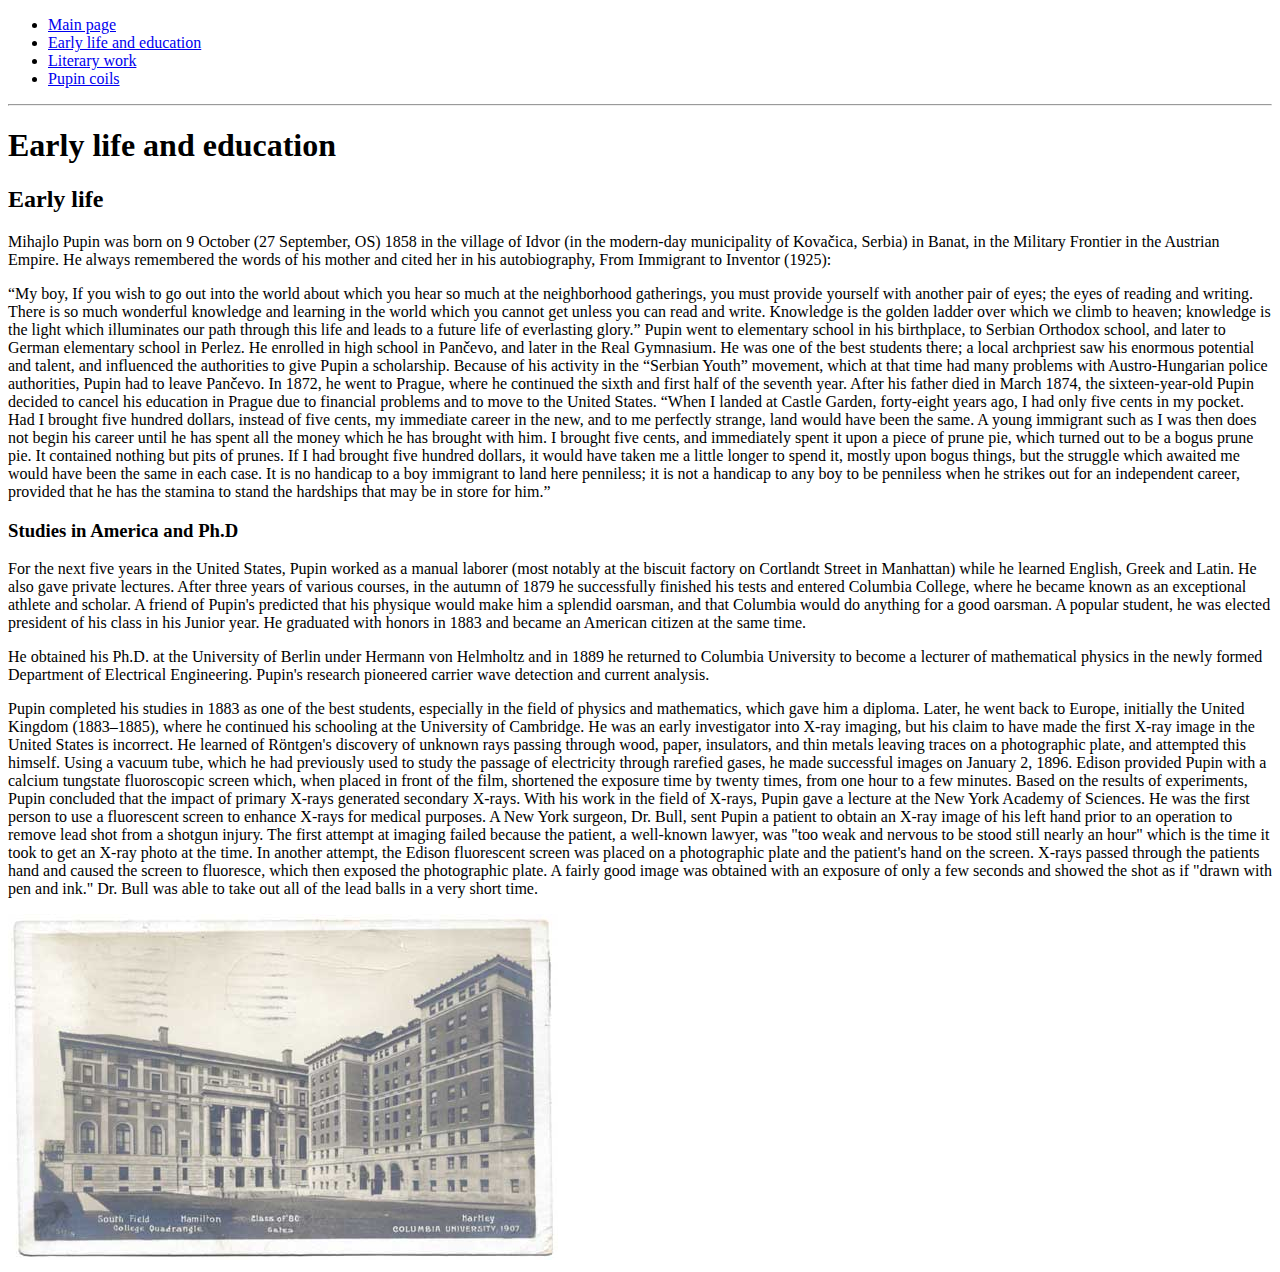
==== Early_life_and_education/index.html @ a02fbf67 "Initial commit" ====
<!DOCTYPE html>
<html lang="en">
<head>
    <meta charset="UTF-8">
    <title>Early life and education</title>
</head>
<body>
    <ul>
        <li><a href="../index.html">Main page</a></li>
        <li><a href="index.html">Early life and education</a></li>
        <li><a href="../Literary_work/index.html">Literary work</a></li>
        <li><a href="../Pupin_coils/index.html">Pupin coils</a></li>
    </ul>
    <hr>

    <h1>Early life and education</h1>
    
    <h2>Early life</h2>

<p>Mihajlo Pupin was born on 9 October (27 September, OS) 1858 in the village of Idvor (in the modern-day municipality of Kovačica, Serbia) in Banat, in the Military Frontier in the Austrian Empire. He always remembered the words of his mother and cited her in his autobiography, From Immigrant to Inventor (1925):</p>

<p>“My boy, If you wish to go out into the world about which you hear so much at the neighborhood gatherings, you must provide yourself with another pair of eyes; the eyes of reading and writing. There is so much wonderful knowledge and learning in the world which you cannot get unless you can read and write. Knowledge is the golden ladder over which we climb to heaven; knowledge is the light which illuminates our path through this life and leads to a future life of everlasting glory.”

Pupin went to elementary school in his birthplace, to Serbian Orthodox school, and later to German elementary school in Perlez. He enrolled in high school in Pančevo, and later in the Real Gymnasium. He was one of the best students there; a local archpriest saw his enormous potential and talent, and influenced the authorities to give Pupin a scholarship.

Because of his activity in the “Serbian Youth” movement, which at that time had many problems with Austro-Hungarian police authorities, Pupin had to leave Pančevo. In 1872, he went to Prague, where he continued the sixth and first half of the seventh year. After his father died in March 1874, the sixteen-year-old Pupin decided to cancel his education in Prague due to financial problems and to move to the United States.

“When I landed at Castle Garden, forty-eight years ago, I had only five cents in my pocket. Had I brought five hundred dollars, instead of five cents, my immediate career in the new, and to me perfectly strange, land would have been the same. A young immigrant such as I was then does not begin his career until he has spent all the money which he has brought with him. I brought five cents, and immediately spent it upon a piece of prune pie, which turned out to be a bogus prune pie. It contained nothing but pits of prunes. If I had brought five hundred dollars, it would have taken me a little longer to spend it, mostly upon bogus things, but the struggle which awaited me would have been the same in each case. It is no handicap to a boy immigrant to land here penniless; it is not a handicap to any boy to be penniless when he strikes out for an independent career, provided that he has the stamina to stand the hardships that may be in store for him.”</p>


<h3>Studies in America and Ph.D</h3>

<p>For the next five years in the United States, Pupin worked as a manual laborer (most notably at the biscuit factory on Cortlandt Street in Manhattan) while he learned English, Greek and Latin. He also gave private lectures. After three years of various courses, in the autumn of 1879 he successfully finished his tests and entered Columbia College, where he became known as an exceptional athlete and scholar. A friend of Pupin's predicted that his physique would make him a splendid oarsman, and that Columbia would do anything for a good oarsman. A popular student, he was elected president of his class in his Junior year. He graduated with honors in 1883 and became an American citizen at the same time.</p>

<p>He obtained his Ph.D. at the University of Berlin under Hermann von Helmholtz and in 1889 he returned to Columbia University to become a lecturer of mathematical physics in the newly formed Department of Electrical Engineering. Pupin's research pioneered carrier wave detection and current analysis.</p>

<p>Pupin completed his studies in 1883 as one of the best students, especially in the field of physics and mathematics, which gave him a diploma. Later, he went back to Europe, initially the United Kingdom (1883–1885), where he continued his schooling at the University of Cambridge. He was an early investigator into X-ray imaging, but his claim to have made the first X-ray image in the United States is incorrect. He learned of Röntgen's discovery of unknown rays passing through wood, paper, insulators, and thin metals leaving traces on a photographic plate, and attempted this himself. Using a vacuum tube, which he had previously used to study the passage of electricity through rarefied gases, he made successful images on January 2, 1896. Edison provided Pupin with a calcium tungstate fluoroscopic screen which, when placed in front of the film, shortened the exposure time by twenty times, from one hour to a few minutes. Based on the results of experiments, Pupin concluded that the impact of primary X-rays generated secondary X-rays. With his work in the field of X-rays, Pupin gave a lecture at the New York Academy of Sciences. He was the first person to use a fluorescent screen to enhance X-rays for medical purposes. A New York surgeon, Dr. Bull, sent Pupin a patient to obtain an X-ray image of his left hand prior to an operation to remove lead shot from a shotgun injury. The first attempt at imaging failed because the patient, a well-known lawyer, was "too weak and nervous to be stood still nearly an hour" which is the time it took to get an X-ray photo at the time. In another attempt, the Edison fluorescent screen was placed on a photographic plate and the patient's hand on the screen. X-rays passed through the patients hand and caused the screen to fluoresce, which then exposed the photographic plate. A fairly good image was obtained with an exposure of only a few seconds and showed the shot as if "drawn with pen and ink." Dr. Bull was able to take out all of the lead balls in a very short time. </p>
<img src="university.jpg" alt="Picture of university">
</body>
</html>
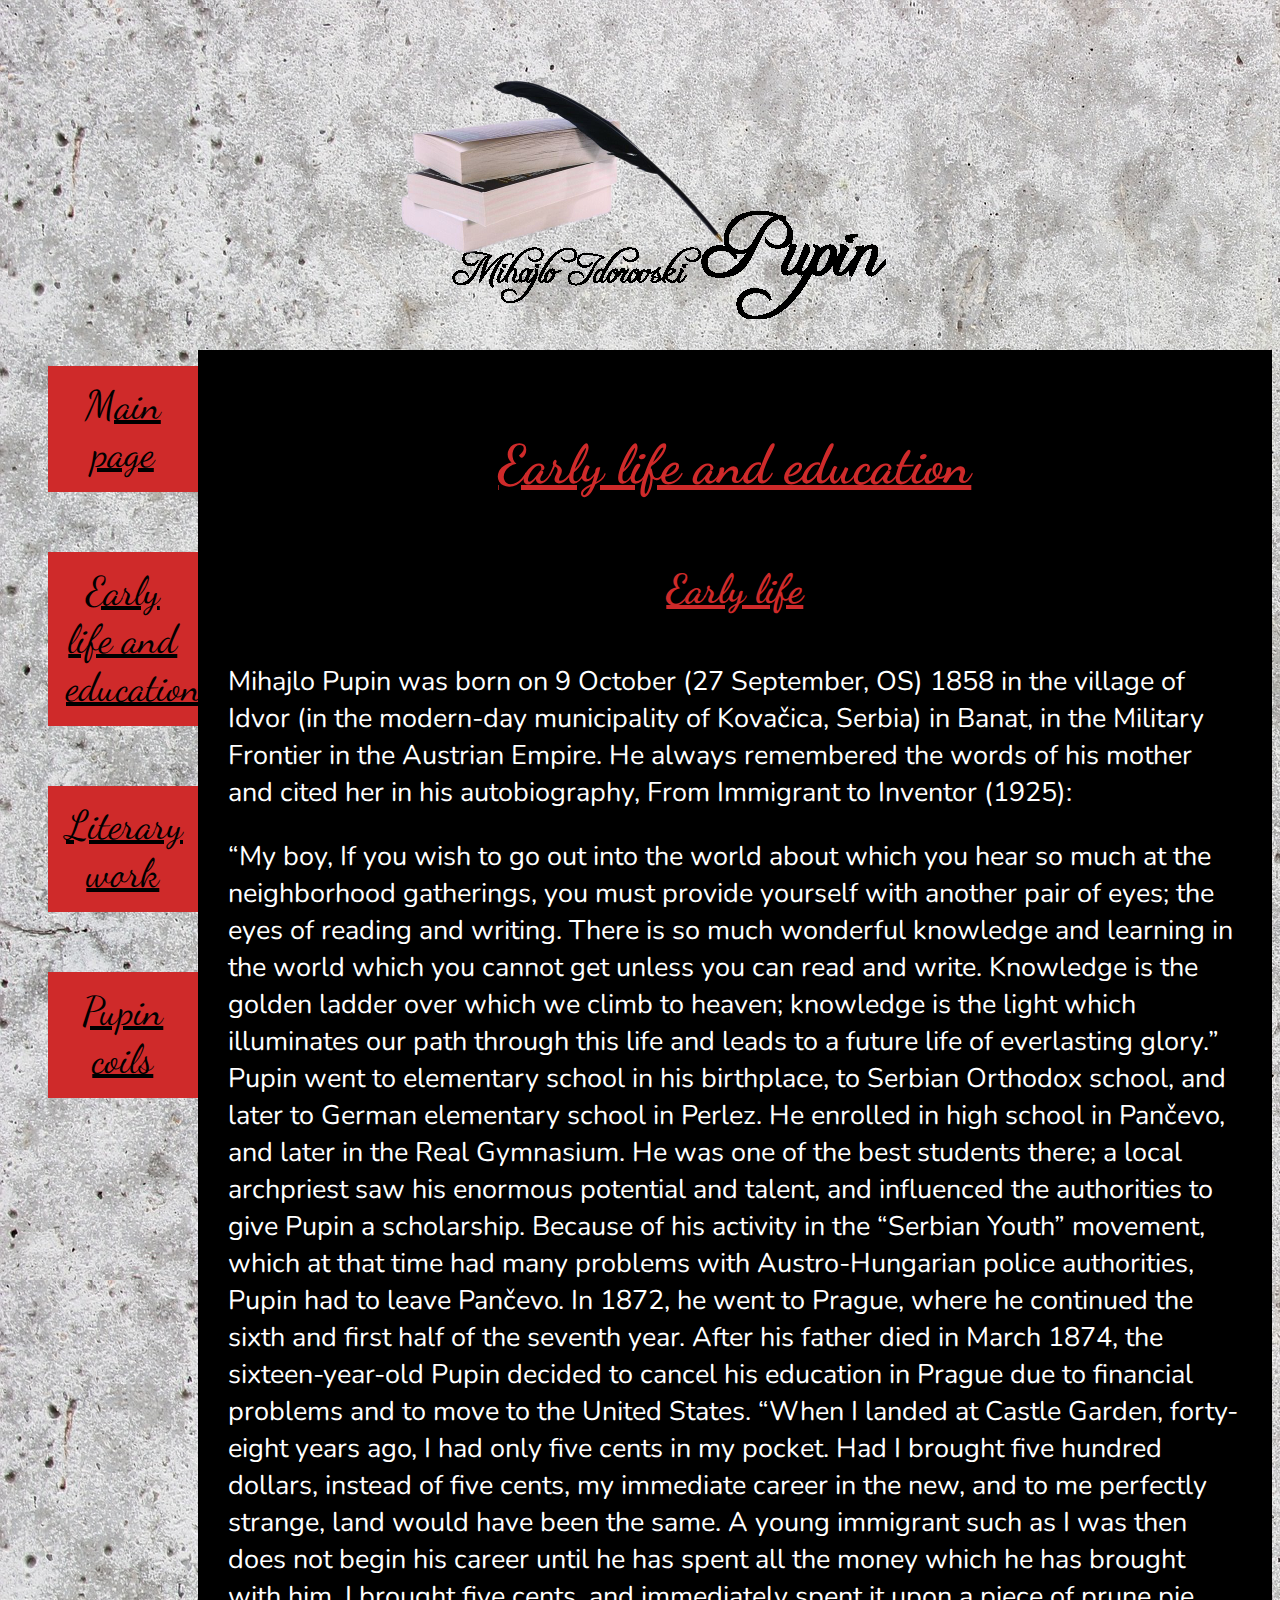
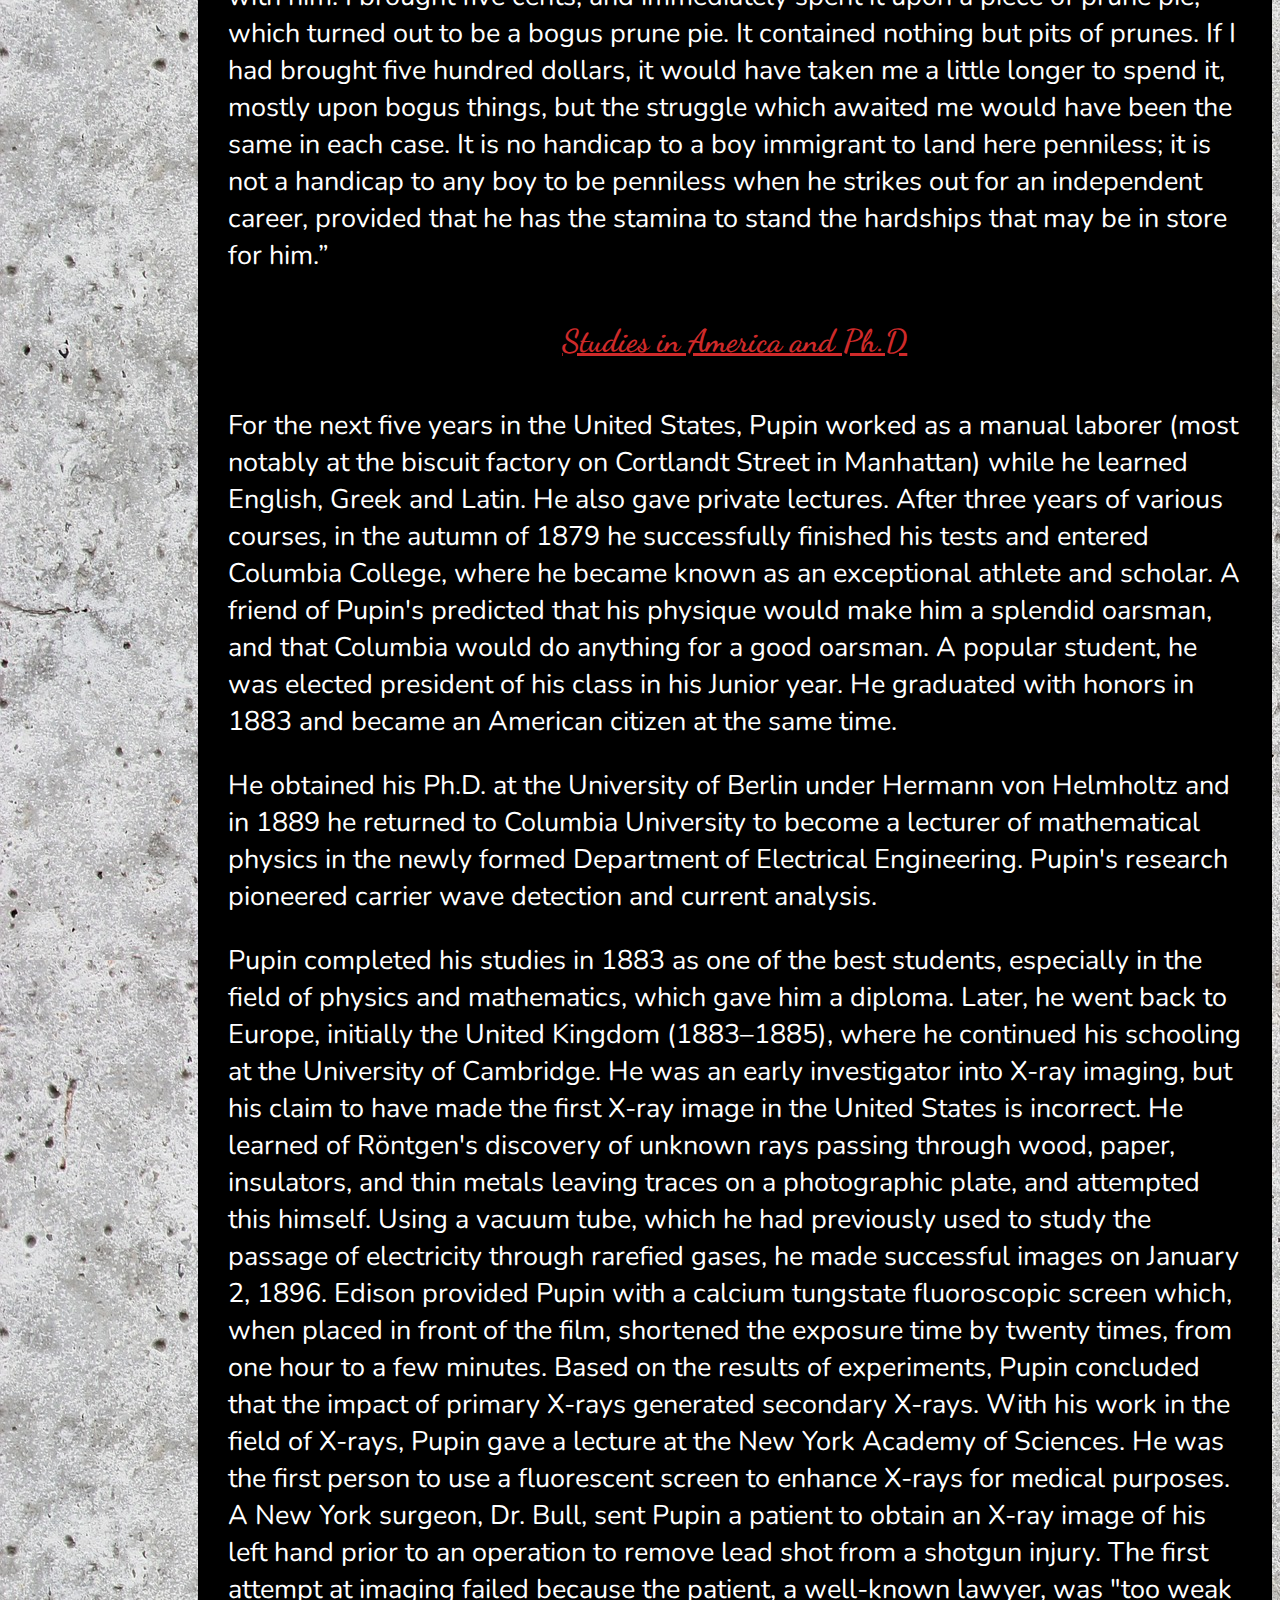
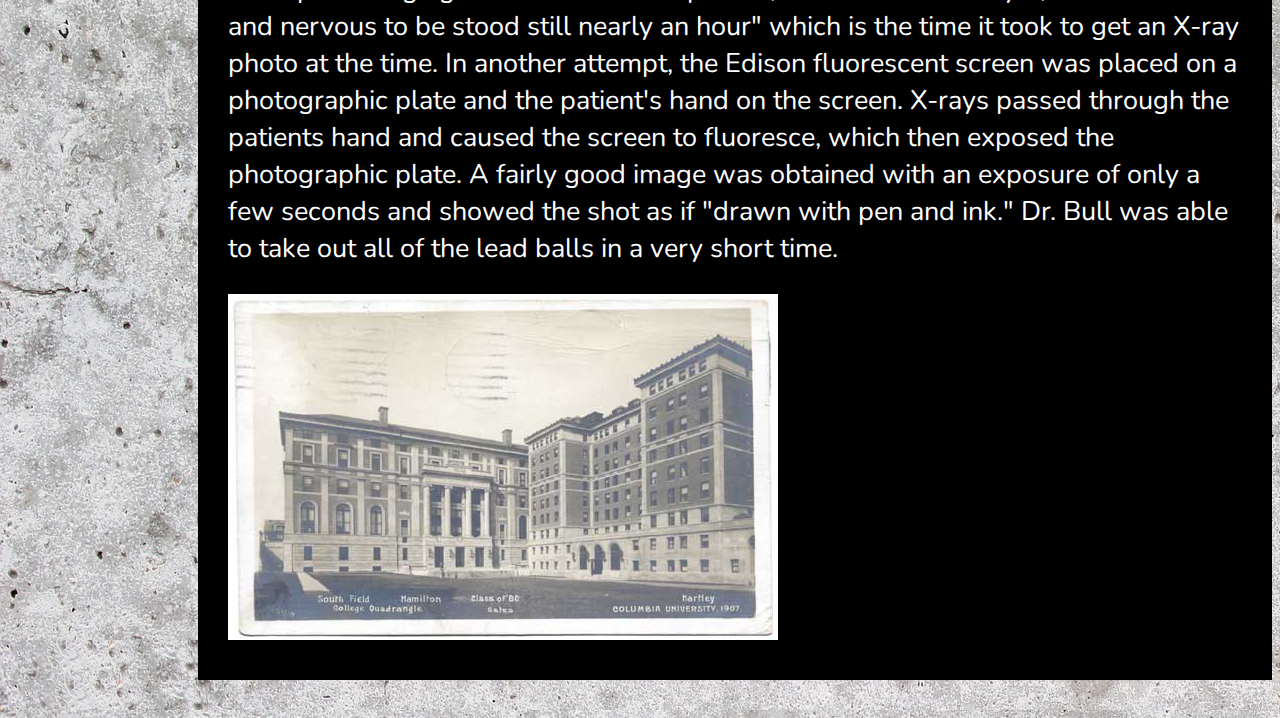
==== commit df6b73a2: "improve" ====
--- a/Early_life_and_education/index.html
+++ b/Early_life_and_education/index.html
@@ -3,39 +3,66 @@
 <head>
     <meta charset="UTF-8">
     <title>Early life and education</title>
+    <link rel="stylesheet" href="style.css">
+    <link rel="icon" type="image/png" sizes="32x32" href="favicon-32x32.png">
+    <link rel="icon" type="image/png" sizes="16x16" href="favicon-16x16.png">
+    <link rel="shourtcut icon" href="favicon.ico">
+    <link href="https://fonts.googleapis.com/css2?family=Dancing+Script:wght@400;500;600;660;700&display=swap" rel="stylesheet">
+    <link href="https://fonts.googleapis.com/css2?family=Nunito:ital@1&display=swap" rel="stylesheet">
+
 </head>
 <body>
-    <ul>
-        <li><a href="../index.html">Main page</a></li>
-        <li><a href="index.html">Early life and education</a></li>
-        <li><a href="../Literary_work/index.html">Literary work</a></li>
-        <li><a href="../Pupin_coils/index.html">Pupin coils</a></li>
-    </ul>
-    <hr>
 
-    <h1>Early life and education</h1>
+    <header>
+        <img src=logo.png alt="logo">
+    </header>
+
+    <div class="conteiner">
+      <aside>
+          <nav>
+        <ul>
+            <li><a href="../index.html">Main page</a></li>
+            <li><a href="index.html">Early life and education</a></li>
+            <li><a href="../Literary_work/index.html">Literary work</a></li>
+            <li><a href="../Pupin_coils/index.html">Pupin coils</a></li>
+        </ul>
+         </nav>
+      </aside>
+
+        <main>
+            <h1>Early life and education</h1>
+        
+            <h2>Early life</h2>
+        
+        <p>Mihajlo Pupin was born on 9 October (27 September, OS) 1858 in the village of Idvor (in the modern-day municipality of Kovačica, Serbia) in Banat, in the Military Frontier in the Austrian Empire. He always remembered the words of his mother and cited her in his autobiography, From Immigrant to Inventor (1925):</p>
+        
+        <p>“My boy, If you wish to go out into the world about which you hear so much at the neighborhood gatherings, you must provide yourself with another pair of eyes; the eyes of reading and writing. There is so much wonderful knowledge and learning in the world which you cannot get unless you can read and write. Knowledge is the golden ladder over which we climb to heaven; knowledge is the light which illuminates our path through this life and leads to a future life of everlasting glory.”
+        
+        Pupin went to elementary school in his birthplace, to Serbian Orthodox school, and later to German elementary school in Perlez. He enrolled in high school in Pančevo, and later in the Real Gymnasium. He was one of the best students there; a local archpriest saw his enormous potential and talent, and influenced the authorities to give Pupin a scholarship.
+        
+        Because of his activity in the “Serbian Youth” movement, which at that time had many problems with Austro-Hungarian police authorities, Pupin had to leave Pančevo. In 1872, he went to Prague, where he continued the sixth and first half of the seventh year. After his father died in March 1874, the sixteen-year-old Pupin decided to cancel his education in Prague due to financial problems and to move to the United States.
+        
+        “When I landed at Castle Garden, forty-eight years ago, I had only five cents in my pocket. Had I brought five hundred dollars, instead of five cents, my immediate career in the new, and to me perfectly strange, land would have been the same. A young immigrant such as I was then does not begin his career until he has spent all the money which he has brought with him. I brought five cents, and immediately spent it upon a piece of prune pie, which turned out to be a bogus prune pie. It contained nothing but pits of prunes. If I had brought five hundred dollars, it would have taken me a little longer to spend it, mostly upon bogus things, but the struggle which awaited me would have been the same in each case. It is no handicap to a boy immigrant to land here penniless; it is not a handicap to any boy to be penniless when he strikes out for an independent career, provided that he has the stamina to stand the hardships that may be in store for him.”</p>
+        
+        
+        <h3>Studies in America and Ph.D</h3>
+        
+        <p>For the next five years in the United States, Pupin worked as a manual laborer (most notably at the biscuit factory on Cortlandt Street in Manhattan) while he learned English, Greek and Latin. He also gave private lectures. After three years of various courses, in the autumn of 1879 he successfully finished his tests and entered Columbia College, where he became known as an exceptional athlete and scholar. A friend of Pupin's predicted that his physique would make him a splendid oarsman, and that Columbia would do anything for a good oarsman. A popular student, he was elected president of his class in his Junior year. He graduated with honors in 1883 and became an American citizen at the same time.</p>
+        
+        <p>He obtained his Ph.D. at the University of Berlin under Hermann von Helmholtz and in 1889 he returned to Columbia University to become a lecturer of mathematical physics in the newly formed Department of Electrical Engineering. Pupin's research pioneered carrier wave detection and current analysis.</p>
+        
+        <p>Pupin completed his studies in 1883 as one of the best students, especially in the field of physics and mathematics, which gave him a diploma. Later, he went back to Europe, initially the United Kingdom (1883–1885), where he continued his schooling at the University of Cambridge. He was an early investigator into X-ray imaging, but his claim to have made the first X-ray image in the United States is incorrect. He learned of Röntgen's discovery of unknown rays passing through wood, paper, insulators, and thin metals leaving traces on a photographic plate, and attempted this himself. Using a vacuum tube, which he had previously used to study the passage of electricity through rarefied gases, he made successful images on January 2, 1896. Edison provided Pupin with a calcium tungstate fluoroscopic screen which, when placed in front of the film, shortened the exposure time by twenty times, from one hour to a few minutes. Based on the results of experiments, Pupin concluded that the impact of primary X-rays generated secondary X-rays. With his work in the field of X-rays, Pupin gave a lecture at the New York Academy of Sciences. He was the first person to use a fluorescent screen to enhance X-rays for medical purposes. A New York surgeon, Dr. Bull, sent Pupin a patient to obtain an X-ray image of his left hand prior to an operation to remove lead shot from a shotgun injury. The first attempt at imaging failed because the patient, a well-known lawyer, was "too weak and nervous to be stood still nearly an hour" which is the time it took to get an X-ray photo at the time. In another attempt, the Edison fluorescent screen was placed on a photographic plate and the patient's hand on the screen. X-rays passed through the patients hand and caused the screen to fluoresce, which then exposed the photographic plate. A fairly good image was obtained with an exposure of only a few seconds and showed the shot as if "drawn with pen and ink." Dr. Bull was able to take out all of the lead balls in a very short time. </p>
+         
+       <img src="university.jpg" alt="Picture of university">
+       </main>
+
+    </div>
+
+    <footer>
+
+    </footer>
     
-    <h2>Early life</h2>
 
-<p>Mihajlo Pupin was born on 9 October (27 September, OS) 1858 in the village of Idvor (in the modern-day municipality of Kovačica, Serbia) in Banat, in the Military Frontier in the Austrian Empire. He always remembered the words of his mother and cited her in his autobiography, From Immigrant to Inventor (1925):</p>
-
-<p>“My boy, If you wish to go out into the world about which you hear so much at the neighborhood gatherings, you must provide yourself with another pair of eyes; the eyes of reading and writing. There is so much wonderful knowledge and learning in the world which you cannot get unless you can read and write. Knowledge is the golden ladder over which we climb to heaven; knowledge is the light which illuminates our path through this life and leads to a future life of everlasting glory.”
-
-Pupin went to elementary school in his birthplace, to Serbian Orthodox school, and later to German elementary school in Perlez. He enrolled in high school in Pančevo, and later in the Real Gymnasium. He was one of the best students there; a local archpriest saw his enormous potential and talent, and influenced the authorities to give Pupin a scholarship.
-
-Because of his activity in the “Serbian Youth” movement, which at that time had many problems with Austro-Hungarian police authorities, Pupin had to leave Pančevo. In 1872, he went to Prague, where he continued the sixth and first half of the seventh year. After his father died in March 1874, the sixteen-year-old Pupin decided to cancel his education in Prague due to financial problems and to move to the United States.
-
-“When I landed at Castle Garden, forty-eight years ago, I had only five cents in my pocket. Had I brought five hundred dollars, instead of five cents, my immediate career in the new, and to me perfectly strange, land would have been the same. A young immigrant such as I was then does not begin his career until he has spent all the money which he has brought with him. I brought five cents, and immediately spent it upon a piece of prune pie, which turned out to be a bogus prune pie. It contained nothing but pits of prunes. If I had brought five hundred dollars, it would have taken me a little longer to spend it, mostly upon bogus things, but the struggle which awaited me would have been the same in each case. It is no handicap to a boy immigrant to land here penniless; it is not a handicap to any boy to be penniless when he strikes out for an independent career, provided that he has the stamina to stand the hardships that may be in store for him.”</p>
-
-
-<h3>Studies in America and Ph.D</h3>
-
-<p>For the next five years in the United States, Pupin worked as a manual laborer (most notably at the biscuit factory on Cortlandt Street in Manhattan) while he learned English, Greek and Latin. He also gave private lectures. After three years of various courses, in the autumn of 1879 he successfully finished his tests and entered Columbia College, where he became known as an exceptional athlete and scholar. A friend of Pupin's predicted that his physique would make him a splendid oarsman, and that Columbia would do anything for a good oarsman. A popular student, he was elected president of his class in his Junior year. He graduated with honors in 1883 and became an American citizen at the same time.</p>
-
-<p>He obtained his Ph.D. at the University of Berlin under Hermann von Helmholtz and in 1889 he returned to Columbia University to become a lecturer of mathematical physics in the newly formed Department of Electrical Engineering. Pupin's research pioneered carrier wave detection and current analysis.</p>
-
-<p>Pupin completed his studies in 1883 as one of the best students, especially in the field of physics and mathematics, which gave him a diploma. Later, he went back to Europe, initially the United Kingdom (1883–1885), where he continued his schooling at the University of Cambridge. He was an early investigator into X-ray imaging, but his claim to have made the first X-ray image in the United States is incorrect. He learned of Röntgen's discovery of unknown rays passing through wood, paper, insulators, and thin metals leaving traces on a photographic plate, and attempted this himself. Using a vacuum tube, which he had previously used to study the passage of electricity through rarefied gases, he made successful images on January 2, 1896. Edison provided Pupin with a calcium tungstate fluoroscopic screen which, when placed in front of the film, shortened the exposure time by twenty times, from one hour to a few minutes. Based on the results of experiments, Pupin concluded that the impact of primary X-rays generated secondary X-rays. With his work in the field of X-rays, Pupin gave a lecture at the New York Academy of Sciences. He was the first person to use a fluorescent screen to enhance X-rays for medical purposes. A New York surgeon, Dr. Bull, sent Pupin a patient to obtain an X-ray image of his left hand prior to an operation to remove lead shot from a shotgun injury. The first attempt at imaging failed because the patient, a well-known lawyer, was "too weak and nervous to be stood still nearly an hour" which is the time it took to get an X-ray photo at the time. In another attempt, the Edison fluorescent screen was placed on a photographic plate and the patient's hand on the screen. X-rays passed through the patients hand and caused the screen to fluoresce, which then exposed the photographic plate. A fairly good image was obtained with an exposure of only a few seconds and showed the shot as if "drawn with pen and ink." Dr. Bull was able to take out all of the lead balls in a very short time. </p>
-<img src="university.jpg" alt="Picture of university">
 </body>
 </html>
 
--- a/Early_life_and_education/style.css
+++ b/Early_life_and_education/style.css
@@ -0,0 +1,98 @@
+body{
+    background-image: url("background.jpg");
+    box-sizing: border-box;
+    font-family: 'Nunito', sans-serif;
+    
+}
+
+.conteiner{
+    background-color:rgb(8, 8, 8);
+    width: 960px auto;
+    color: white;
+}
+
+header{
+    text-align: center;
+}
+
+
+header,footer{
+    background-image: url("background.jpg");
+    padding: 15px;
+
+
+}
+
+aside{
+    width: 15%;
+    float: left;
+}
+
+    
+ul{
+    list-style-type: none;
+}
+
+aside li{
+    margin-bottom: 60px;
+    font-size: 30px;
+    text-align: center;
+    font-family: 'Dancing Script';
+}
+
+
+aside nav ul li a {
+    display: block;
+    padding: 15px 18px;
+    color:black;
+    background-color: rgb(207, 42, 42);
+    font-size: 40px;
+}
+
+
+
+main{
+ width: 85%;
+ background-color:black;
+ font-size: 27px;
+ color: white;
+ float: right;
+ padding: 16px;
+ box-sizing: border-box;
+ padding: 30px;
+ 
+ 
+ 
+ 
+
+}
+
+footer{
+    clear: both
+}
+
+#pupin-image{
+float: left;
+width: 15.5%;
+padding: 10px;
+margin: 10px 100px 10px 10px;
+    
+}
+
+h1, h2,h3{
+    text-align: center;
+    padding: 16px;
+    text-decoration: underline;
+    font-weight: bolder;
+    color: rgb(207, 42, 42);
+    font-family: 'Dancing Script';
+}
+
+
+
+
+
+
+
+
+
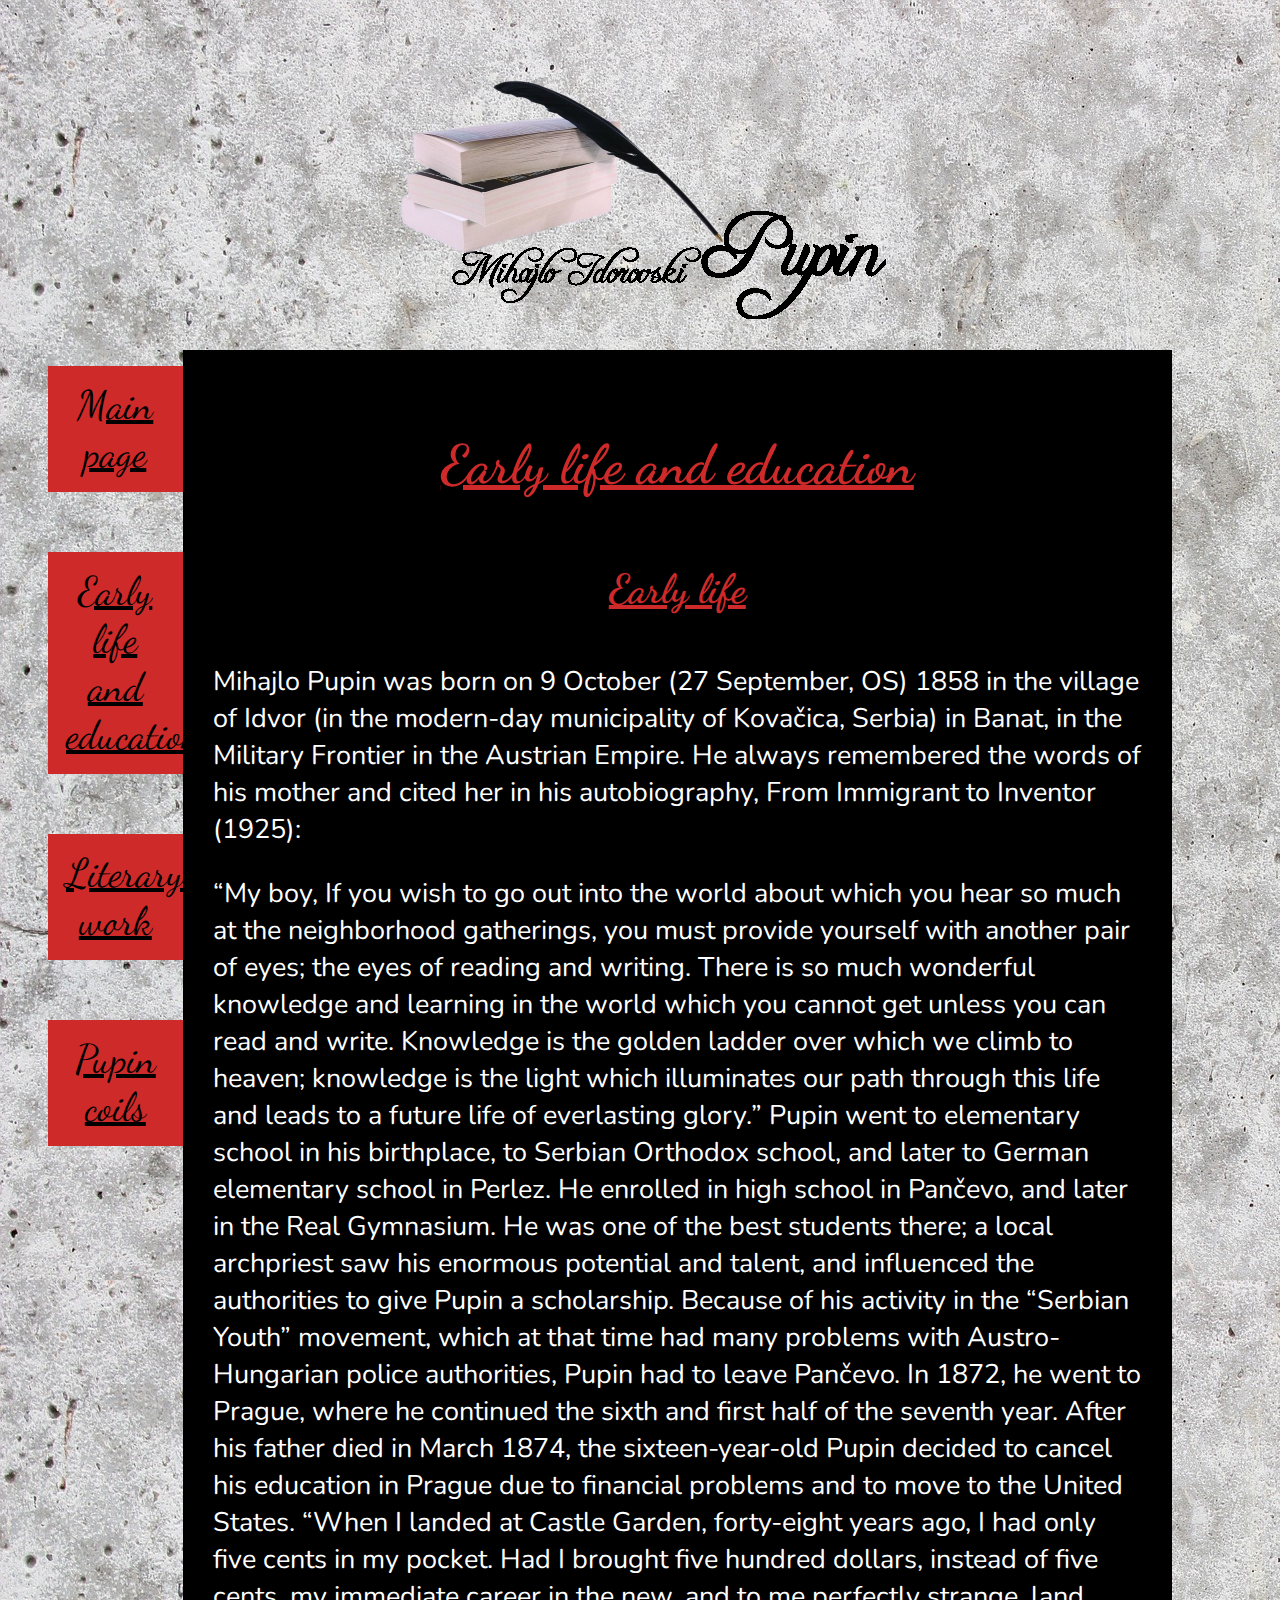
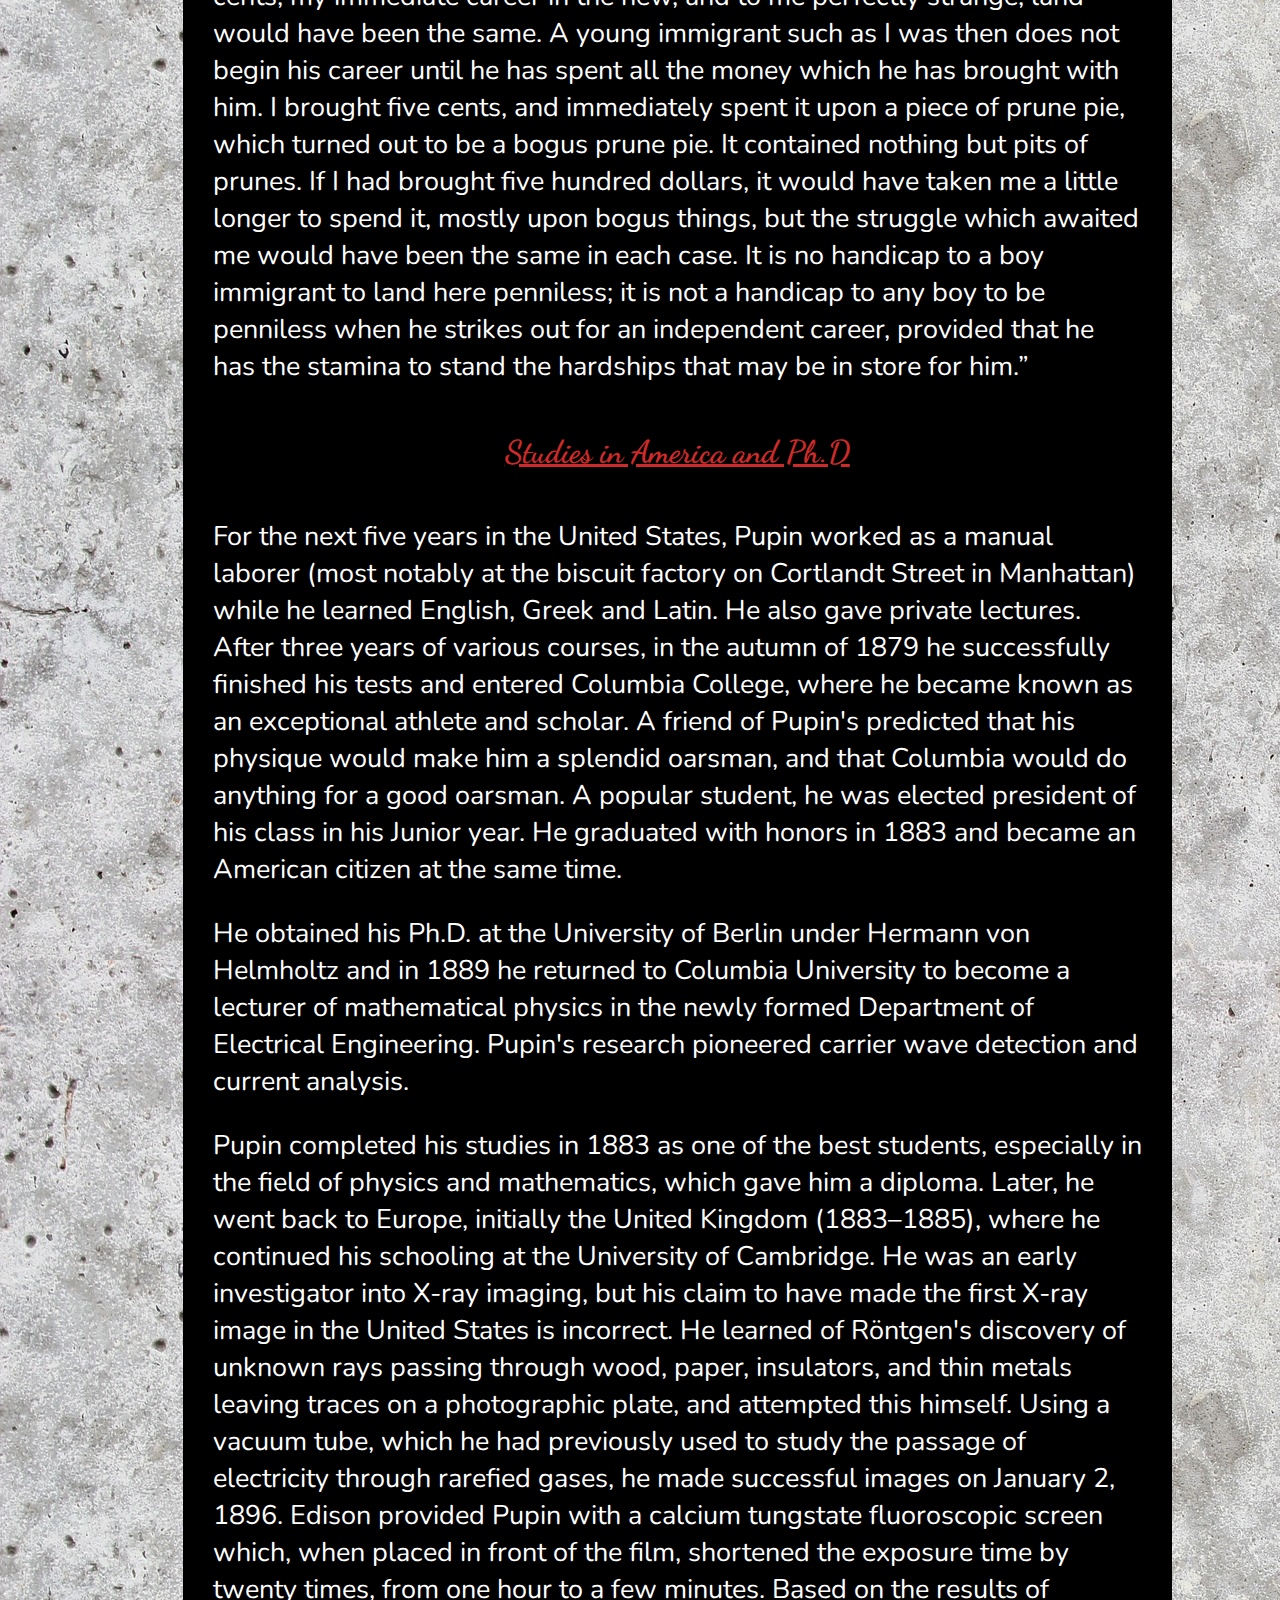
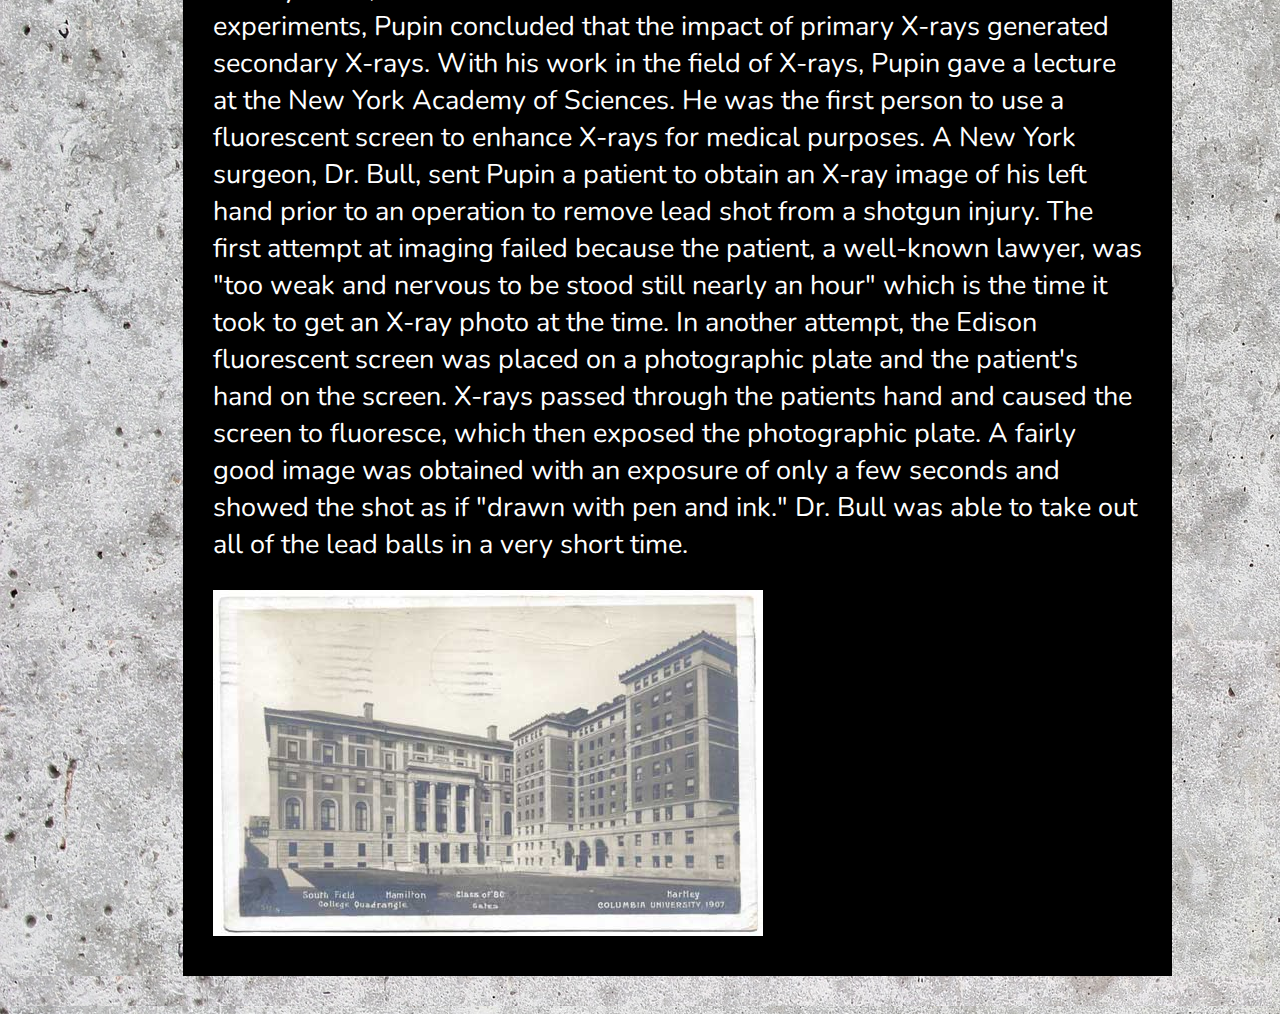
==== commit 1d180c26: "target" ====
--- a/Early_life_and_education/index.html
+++ b/Early_life_and_education/index.html
@@ -21,10 +21,10 @@
       <aside>
           <nav>
         <ul>
-            <li><a href="../index.html">Main page</a></li>
-            <li><a href="index.html">Early life and education</a></li>
-            <li><a href="../Literary_work/index.html">Literary work</a></li>
-            <li><a href="../Pupin_coils/index.html">Pupin coils</a></li>
+            <li><a href="../index.html" target="blank">Main page</a></li>
+            <li><a href="index.html" target="blank">Early life and education</a></li>
+            <li><a href="../Literary_work/index.html" target="blank">Literary work</a></li>
+            <li><a href="../Pupin_coils/index.html" target="blank">Pupin coils</a></li>
         </ul>
          </nav>
       </aside>
--- a/Early_life_and_education/style.css
+++ b/Early_life_and_education/style.css
@@ -9,6 +9,7 @@
     background-color:rgb(8, 8, 8);
     width: 960px auto;
     color: white;
+    margin-right: 100px;
 }
 
 header{
